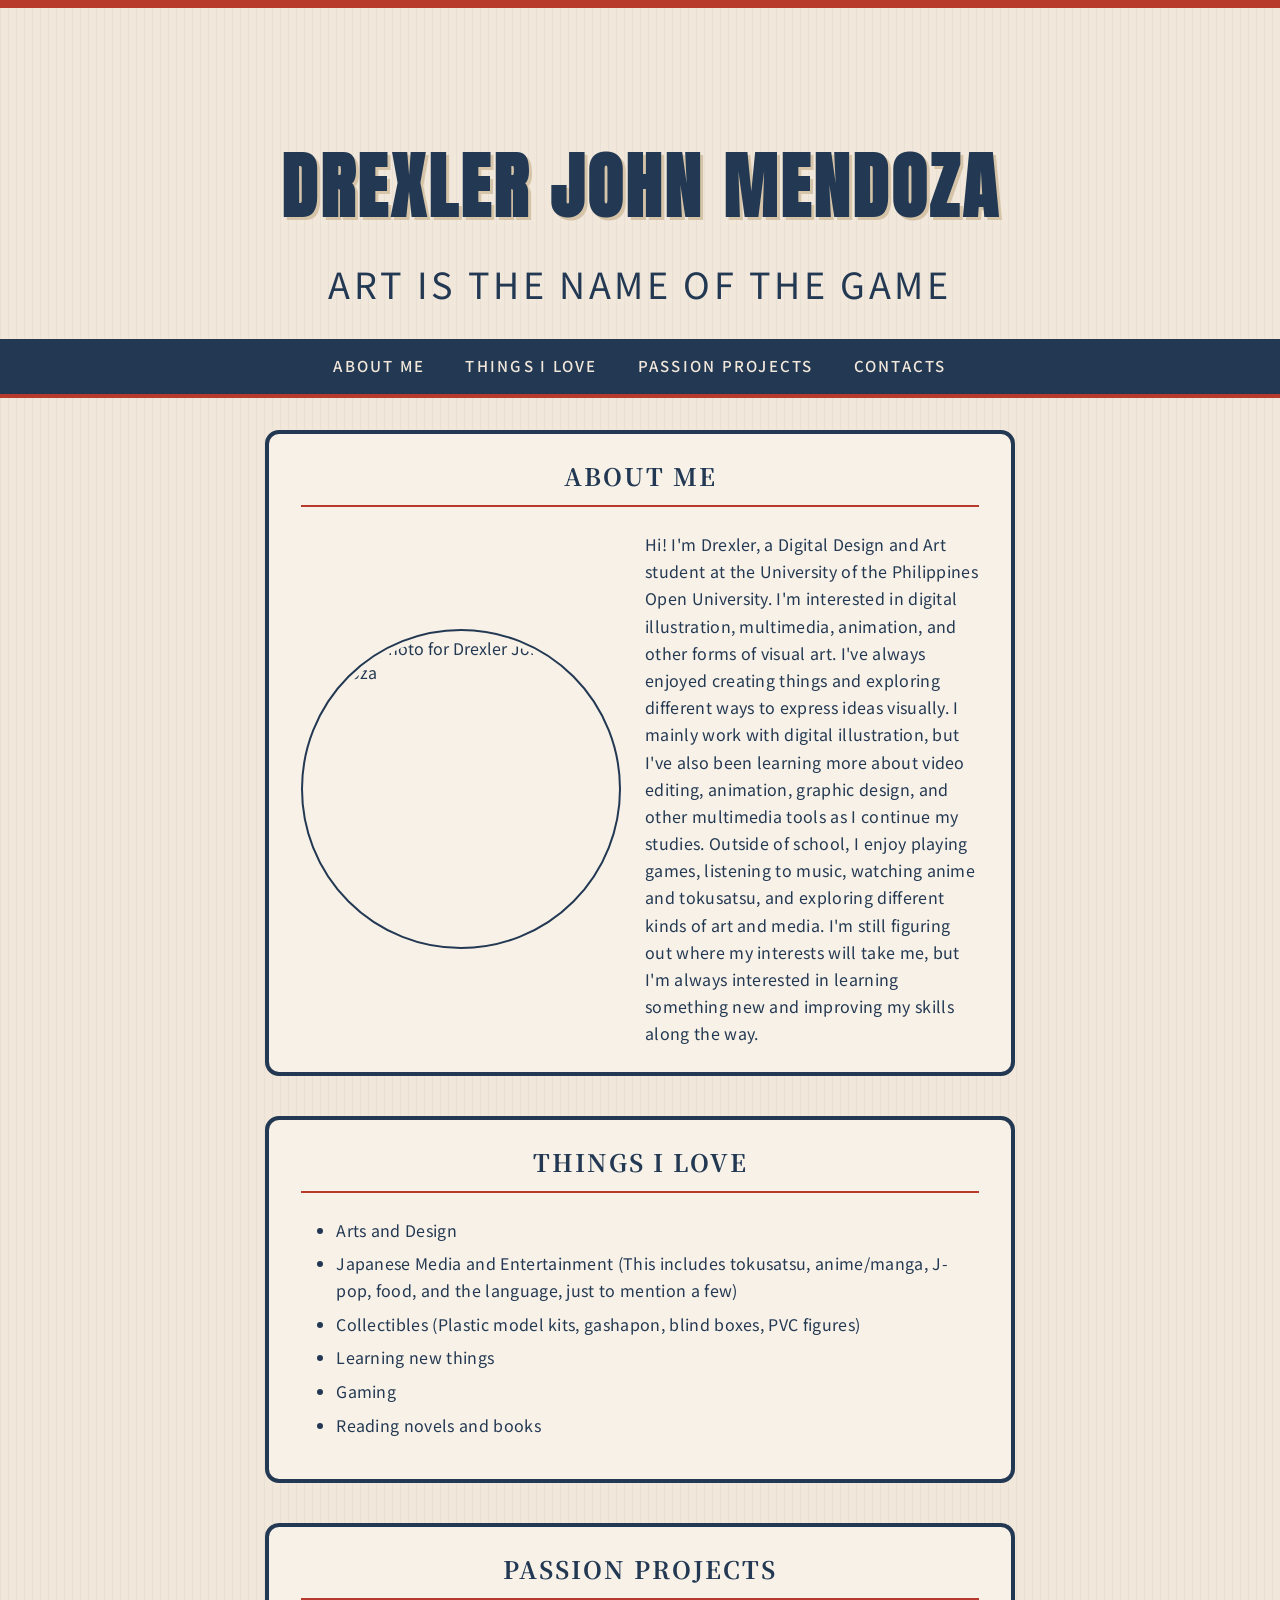
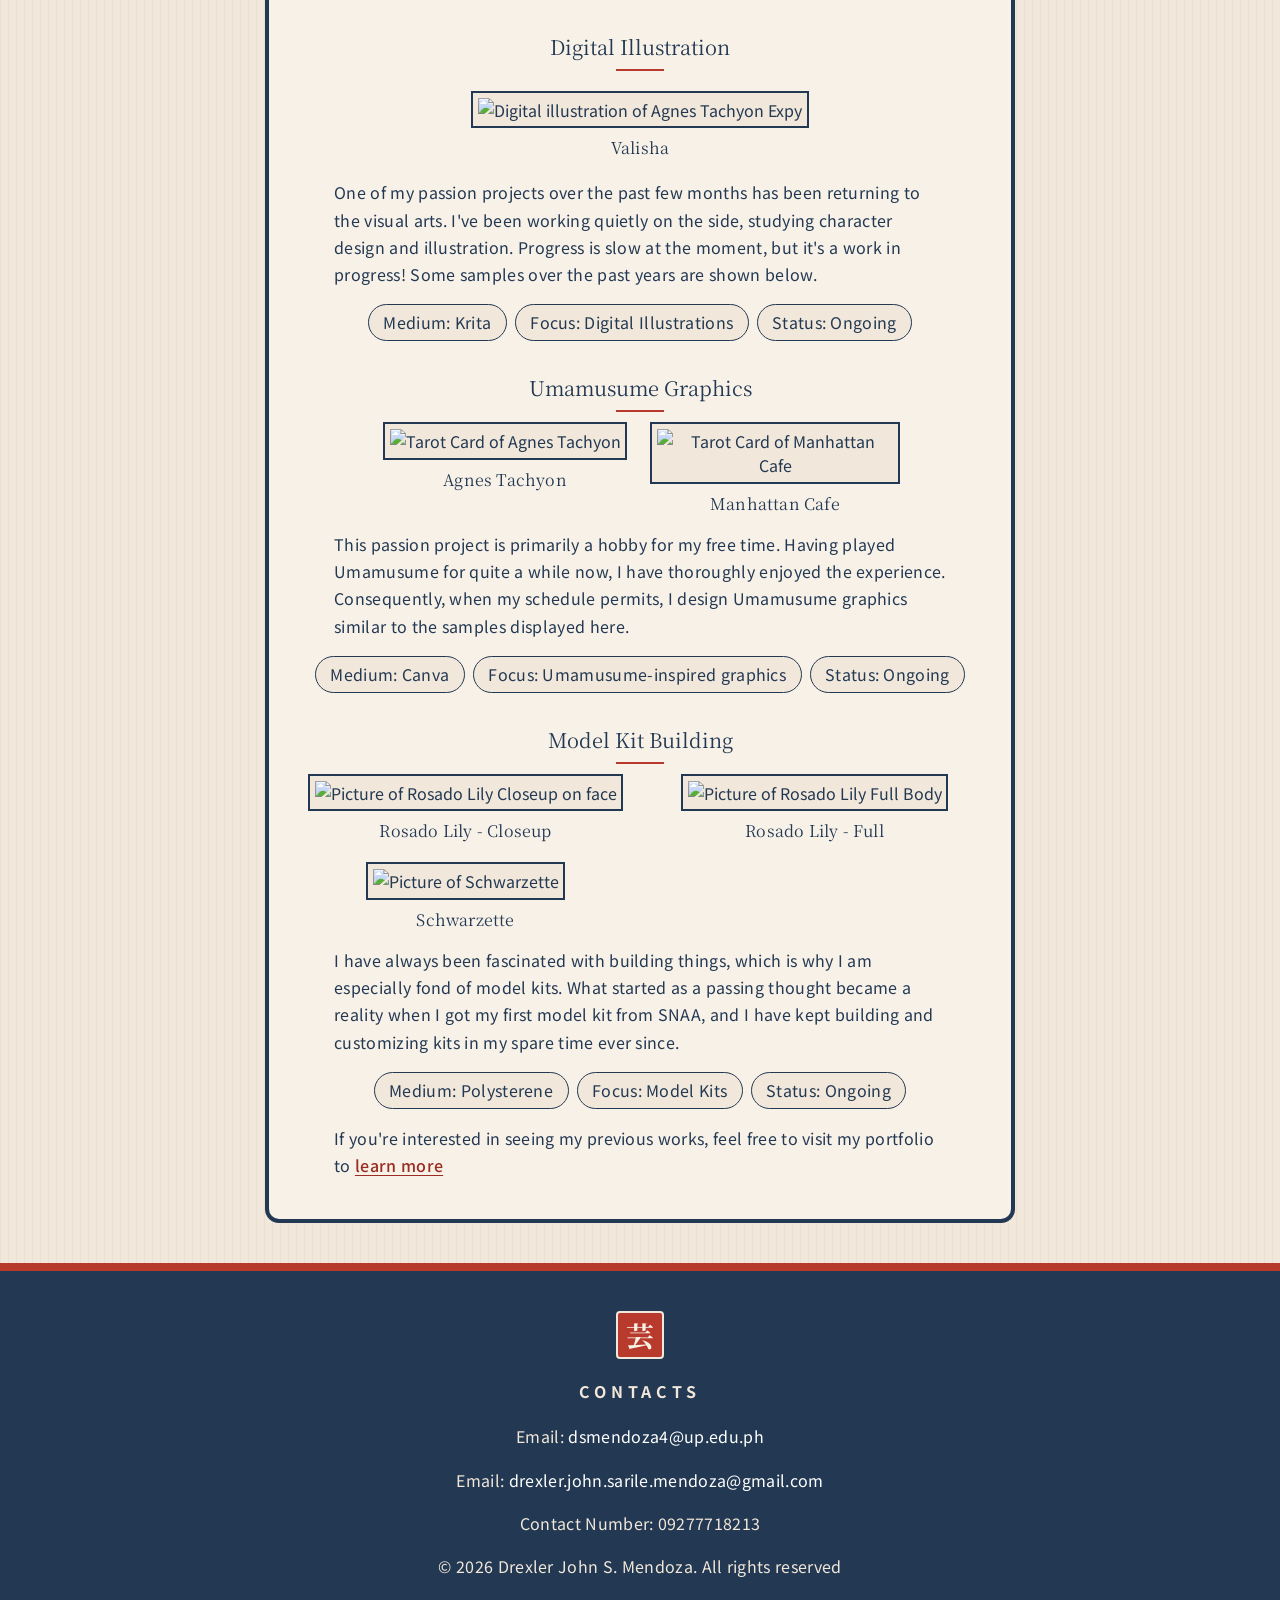
==== index.html @ 9bd87e45 "Add files via upload" ====
<!DOCTYPE html>
<html lang="en">
 
<head>
    <meta charset="UTF-8">
    <meta name="viewport" content="width=device-width, initial-scale=1">
    <title>DJM</title>
 
    <link rel="preconnect" href="https://fonts.googleapis.com">
    <link rel="preconnect" href="https://fonts.gstatic.com" crossorigin>
    <link href="https://fonts.googleapis.com/css2?family=Anton&family=Noto+Sans+JP:wght@400;500;700&family=Noto+Serif+JP:wght@400;700&display=swap" rel="stylesheet">
    <link rel="stylesheet" href="style.css">
</head>
 
<body>
 
    <header>
        <h1>DREXLER JOHN MENDOZA</h1>
        <h2>ART IS THE NAME OF THE GAME</h2>
    </header>
 
    <nav aria-label="Page sections">
        <a href="#about">ABOUT ME</a>
        <a href="#things-i-love">THINGS I LOVE</a>
        <a href="#passion-projects">PASSION PROJECTS</a>
        <a href="#contacts">CONTACTS</a>
    </nav>
 
    <main>
 
        <section id="about">
            <h3>ABOUT ME</h3>
 
            <div class="bio">
            
                <img class="bio-photo"
                     src="../MMS-171-Files/profile-photo.png"
                     alt="Profile photo for Drexler John Mendoza"
                     width="192" height="192">
 
                <p class="bio-text justified">
                    Hi! I'm Drexler, a Digital Design and Art student at the University
                    of the Philippines Open University. I'm interested in digital
                    illustration, multimedia, animation, and other forms of visual art.
                    I've always enjoyed creating things and exploring different ways to
                    express ideas visually. I mainly work with digital illustration,
                    but I've also been learning more about video editing, animation,
                    graphic design, and other multimedia tools as I continue my studies.
                    Outside of school, I enjoy playing games, listening to music,
                    watching anime and tokusatsu, and exploring different kinds of art
                    and media. I'm still figuring out where my interests will take me,
                    but I'm always interested in learning something new and improving
                    my skills along the way.
                </p>
            </div>
        </section>
 
        <section id="things-i-love">
            <h3>THINGS I LOVE</h3>
 
            <ul>
                <li>Arts and Design</li>
                <li>Japanese Media and Entertainment (This includes tokusatsu, anime/manga, J-pop, food, and the language, just to mention a few)</li>
                <li>Collectibles (Plastic model kits, gashapon, blind boxes, PVC figures)</li>
                <li>Learning new things</li>
                <li>Gaming</li>
                <li>Reading novels and books</li>
            </ul>
        </section>
 
        <section id="passion-projects">
            <h3>PASSION PROJECTS</h3>
 
            <article>
                <h4>Digital Illustration</h4>
                <figure>
                    <img src="../MMS-171-Files/Agnes-Fanart.png"
                         alt="Digital illustration of Agnes Tachyon Expy"
                         width="600" height="400">
                    <figcaption>Valisha</figcaption>
                </figure>
 
                <p class="justified">
                    One of my passion projects over the past few months has been returning to the visual arts.
                    I've been working quietly on the side, studying character design and illustration.
                    Progress is slow at the moment, but it's a work in progress! Some samples over the past years
                    are shown below.
                </p>
                <ul>
                    <li>Medium: Krita</li>
                    <li>Focus: Digital Illustrations</li>
                    <li>Status: Ongoing</li>
                </ul>
 
                <h4>Umamusume Graphics</h4>
                <div class="gallery">
                    <figure>
                        <img src="../MMS-171-Files/Agnes.png"
                             alt="Tarot Card of Agnes Tachyon"
                             width="265" height="457">
                        <figcaption>Agnes Tachyon</figcaption>
                    </figure>
 
                    <figure>
                        <img src="../MMS-171-Files/Manhattan.png"
                             alt="Tarot Card of Manhattan Cafe"
                             width="265" height="457">
                        <figcaption>Manhattan Cafe</figcaption>
                    </figure>
                </div>
 
                <p class="justified">
                    This passion project is primarily a hobby for my free time. Having played
                    Umamusume for quite a while now, I have thoroughly enjoyed the experience.
                    Consequently, when my schedule permits, I design Umamusume graphics similar
                    to the samples displayed here.
                </p>
                <ul>
                    <li>Medium: Canva</li>
                    <li>Focus: Umamusume-inspired graphics</li>
                    <li>Status: Ongoing</li>
                </ul>
            
                <h4>Model Kit Building</h4>
                <div class="gallery model-gallery">
 
                    <div class="model-column">
                        <figure>
                            <img src="../MMS-171-Files/rosadocloseup.jpg"
                                 alt="Picture of Rosado Lily Closeup on face"
                                 width="265" height="457">
                            <figcaption>Rosado Lily - Closeup</figcaption>
                        </figure>
 
                        <figure class="figure-kit">
                            <img src="../MMS-171-Files/schwarzette.jpg"
                                 alt="Picture of Schwarzette"
                                 width="265" height="457">
                            <figcaption>Schwarzette</figcaption>
                        </figure>
                    </div>
 
                    <div class="model-column">
                        <figure>
                            <img src="../MMS-171-Files/rosadofull.jpg"
                                 alt="Picture of Rosado Lily Full Body"
                                 width="265" height="457">
                            <figcaption>Rosado Lily - Full</figcaption>
                        </figure>
                    </div>
 
                </div>
 
                <p class="justified">
                    I have always been fascinated with building things, which is why I am especially 
                    fond of model kits. What started as a passing thought became a reality when I got 
                    my first model kit from SNAA, and I have kept building and customizing kits in my 
                    spare time ever since.
                </p>
                <ul>
                    <li>Medium: Polysterene </li>
                    <li>Focus: Model Kits</li>
                    <li>Status: Ongoing</li>
                </ul>
 
                <p>
                    If you're interested in seeing my previous works, feel free to visit my portfolio to
                    <a href="https://sites.google.com/up.edu.ph/djmeportfolio-mms100/home">learn more</a>
                </p>
            </article>
        </section>
 
    </main>
 
    <footer id="contacts">
        
        <span class="hanko" lang="ja" aria-hidden="true">芸</span>

        <h2>CONTACTS</h2>
 
        <p>
            Email:
            <a href="mailto:dsmendoza4@up.edu.ph">dsmendoza4@up.edu.ph</a>
        </p>
 
        <p>
            Email:
            <a href="mailto:drexler.john.sarile.mendoza@gmail.com">drexler.john.sarile.mendoza@gmail.com</a>
        </p>
 
        <p>Contact Number: 09277718213</p>
 
        <p>&copy; 2026 Drexler John S. Mendoza. All rights reserved</p>
    </footer>
 
</body>
</html>
---- style.css ----
*,
*::before,
*::after {
    box-sizing: border-box;
}

body {
    font-family: "Noto Sans JP", Verdana, Arial, sans-serif;
    margin: 0;
    background-color: #f1e7da;
    background-image: repeating-linear-gradient(
        90deg,
        rgba(35, 57, 83, 0.04) 0,
        rgba(35, 57, 83, 0.04) 1px,
        transparent 1px,
        transparent 8px
    );
    color: #233953;
}

h1 {
    font-family: "Anton", Impact, "Arial Narrow", sans-serif;
    font-size: 4.5rem;
    text-align: center;
    letter-spacing: 3px;
    margin-top: 0.5rem;
    margin-bottom: 1rem;
    text-shadow: 3px 3px 0 #d6c4a8;
}

h2 {
    font-size: 2.25rem;
    font-weight: 400;
    text-align: center;
    letter-spacing: 0.1em;
    margin-top: 0;
    margin-bottom: 1.875rem;
}

h3 {
    font-size: 1.5rem;
    text-align: center;
    letter-spacing: 2px;
    margin-top: 0;
    margin-bottom: 1.5rem;
    padding-bottom: 0.75rem;
    border-bottom: 2px solid #b83a2d;
}

h4 {
    font-size: 1.25rem;
    font-weight: 400;
    text-align: center;
    margin-top: 2rem;
    margin-bottom: 0.625rem;
}

h4::after {
    content: "";
    display: block;
    width: 3rem;
    height: 2px;
    margin: 0.5rem auto 0;
    background-color: #b83a2d;
}

h3,
h4,
figcaption,
.hanko {
    font-family: "Noto Serif JP", "Yu Mincho", Georgia, "Times New Roman", serif;
}

p {
    font-size: 1rem;
    line-height: 1.7;
    letter-spacing: 0.02em;
    text-align: left;
}

ul {
    line-height: 1.7;
    padding-left: 2.2rem;
}

li {
    margin-bottom: 0.4rem;
    letter-spacing: 0.02em;
}

header {
    padding: 1.25rem 1.25rem 0;
    border-top: 0.5rem solid #b83a2d;
}

header::before {
    content: "";
    display: block;
    width: 6rem;
    height: 6rem;
    margin: 0 auto 0.5rem;
    background-image: url("../MMS-171-Files/crest.png");
    background-size: contain;
    background-repeat: no-repeat;
    background-position: center;
}

nav {
    position: sticky;
    top: 0;
    z-index: 10;
    display: flex;
    justify-content: center;
    flex-wrap: wrap;
    gap: 0.5rem 1.5rem;
    padding: 0.75rem 1.25rem;
    background-color: #233953;
    border-bottom: 0.25rem solid #b83a2d;
}

nav a {
    color: #f1e7da;
    font-size: 0.9375rem;
    font-weight: 500;
    letter-spacing: 0.15em;
    text-decoration: none;
    padding: 0.25rem 0.5rem;
    border-bottom: 2px solid transparent;
}

nav a:hover {
    color: #e0b84f;
    border-bottom-color: #b83a2d;
}

nav a:focus-visible,
footer a:focus-visible {
    outline: 3px solid #e0b84f;
    outline-offset: 3px;
}

main {
    padding: 2rem 1.25rem 0;
}

main a {
    color: #9b2c22;
    font-weight: 500;
    text-decoration: underline;
    text-underline-offset: 0.2em;
}

main a:hover {
    color: #233953;
}

main a:focus-visible {
    outline: 3px solid #233953;
    outline-offset: 3px;
}

section {
    max-width: 750px;
    margin: 0 auto 2.5rem;
    padding: 1.5rem 2rem;
    background-color: #f8f1e7;
    border: 4px solid #233953;
    border-radius: 0.875rem;
    scroll-margin-top: 5rem;
}

section:target {
    border-color: #b83a2d;
}

section p {
    max-width: 68ch;
    margin-left: auto;
    margin-right: auto;
}

.bio {
    display: flex;
    align-items: center;
    gap: 1.5rem;
}

.bio-photo {
    flex: 0 0 auto;
    width: 20rem;
    height: 20rem;
    object-fit: cover;
    padding: 0.3rem;
    background-color: #f8f1e7;
    border: 2px solid #233953;
    border-radius: 50%;
}

.bio-text {
    flex: 1;
    margin: 0;
}

article ul {
    display: flex;
    flex-wrap: wrap;
    justify-content: center;
    gap: 0.5rem;
    list-style: none;
    padding-left: 0;
}

article li {
    margin: 0;
    padding: 0.25rem 0.9rem;
    border: 1px solid #233953;
    border-radius: 2rem;
    background-color: #f1e7da;
}

img {
    max-width: 100%;
    height: auto;
}

figure {
    margin: 1.25rem 0;
    text-align: center;
}

figure img {
    padding: 0.3rem;
    background-color: #f1e7da;
    border: 2px solid #233953;
}

figcaption {
    font-size: 1rem;
    letter-spacing: 0.2px;
    margin-top: 0.5rem;
}

.gallery {
    display: flex;
    gap: 1.25rem;
    justify-content: center;
    flex-wrap: wrap;
}

.gallery figure {
    flex: 1 1 15.625rem;
    max-width: 15.625rem;
    margin: 0;
}

.model-gallery {
    align-items: flex-start;
}

.model-column {
    flex: 1;
    min-width: 0;
    display: flex;
    flex-direction: column;
    gap: 1.25rem;
}

.model-column figure {
    width: 100%;
    max-width: none;
    flex: none;
    margin: 0;
}

.model-column img {
    width: 100%;
}

footer {
    background-color: #233953;
    color: #f1e7da;
    text-align: center;
    margin-top: 2rem;
    padding: 2.5rem 1.25rem;
    border-top: 0.5rem solid #b83a2d;
}

footer h2 {
    font-size: 1rem;
    font-weight: bold;
    letter-spacing: 0.3em;
    margin-bottom: 1.25rem;
}

footer p {
    text-align: center;
}

footer a {
    color: #ffffff;
    text-decoration: none;
}

footer a:hover {
    color: #e0b84f;
}

.hanko {
    display: flex;
    align-items: center;
    justify-content: center;
    width: 3rem;
    height: 3rem;
    margin: 0 auto 1.25rem;
    font-size: 1.75rem;
    font-weight: 700;
    color: #f8f1e7;
    background-color: #b83a2d;
    border: 2px solid #f1e7da;
    border-radius: 0.25rem;
}

@media (max-width: 600px) {

    h1 {
        font-size: 2.75rem;
    }

    h2 {
        font-size: 1.5rem;
    }

    section {
        padding: 1.25rem 1rem;
    }

    .bio {
        flex-direction: column;
    }

    .bio-photo {
        width: 12rem;
        height: 12rem;
    }

    .bio-text {
        width: 100%;
    }

    .model-gallery {
        flex-direction: column;
    }

    .model-column {
        width: 100%;
        flex: none;
    }
}
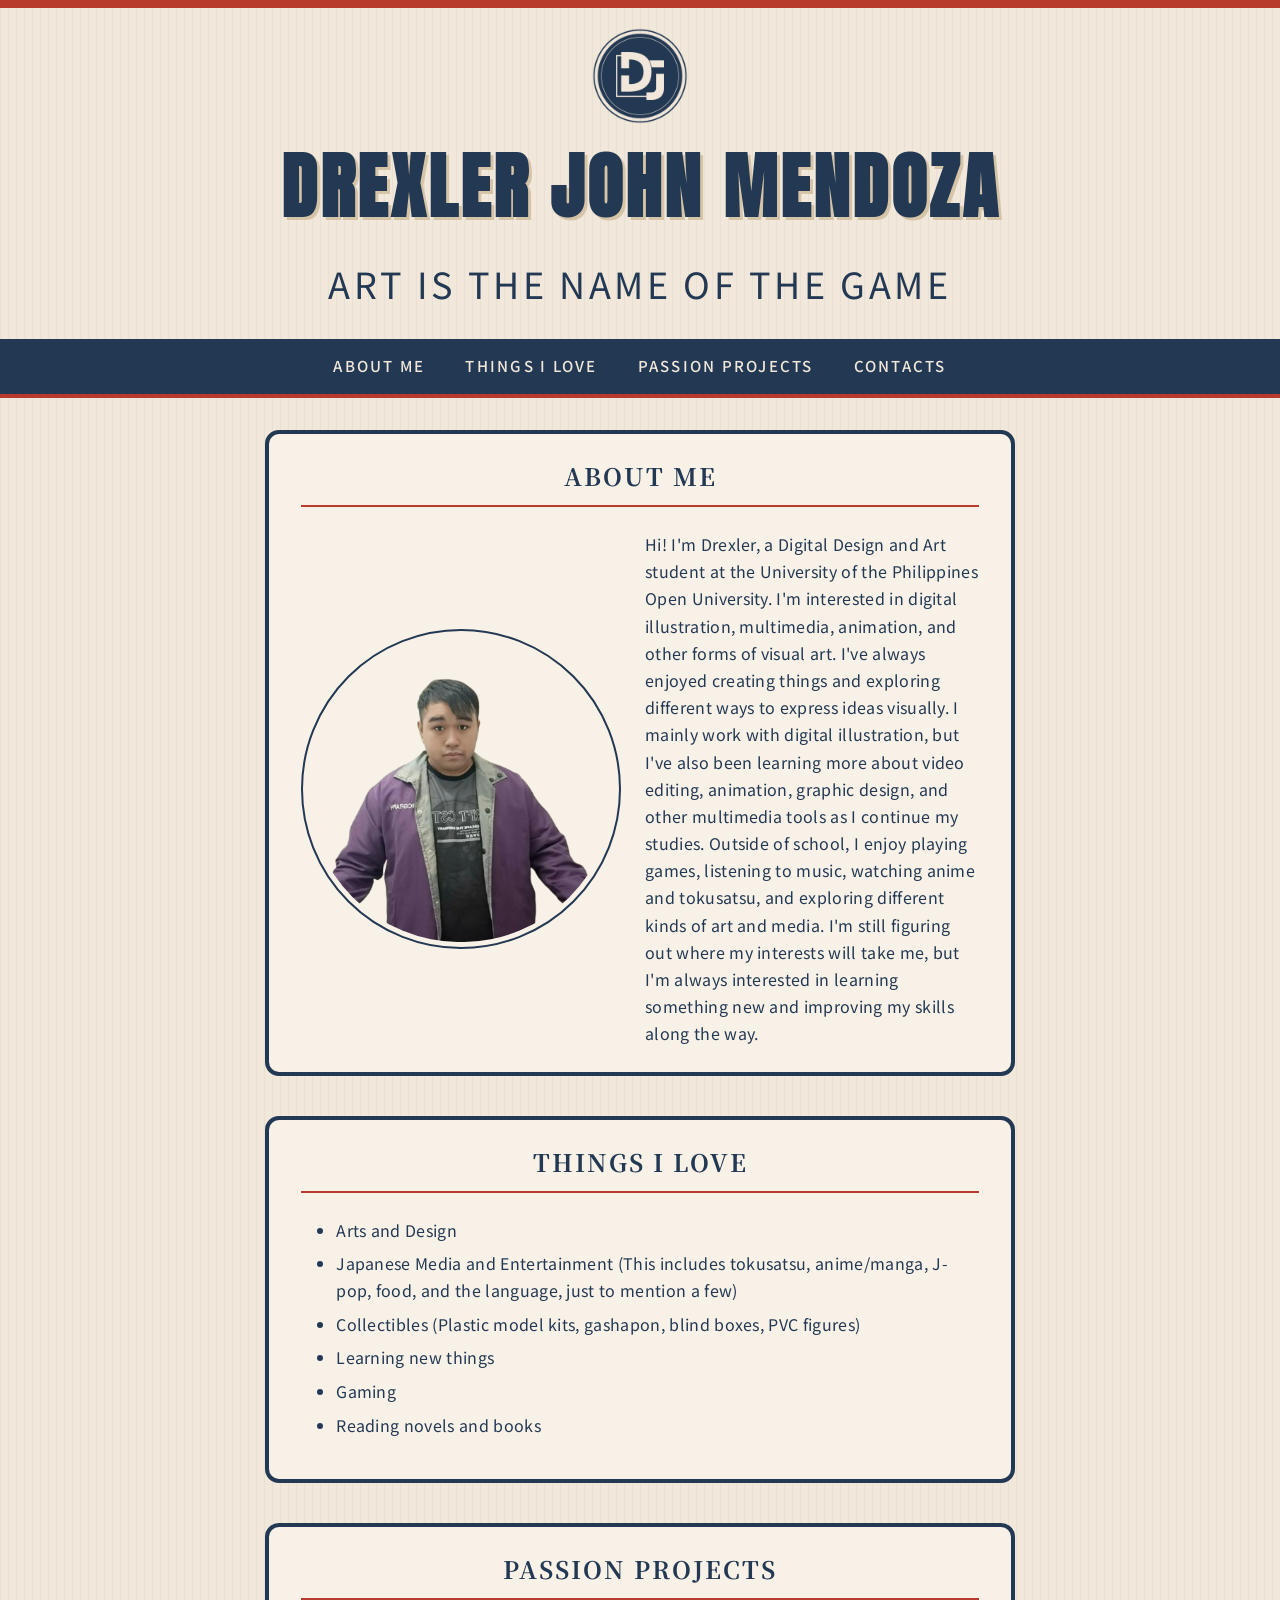
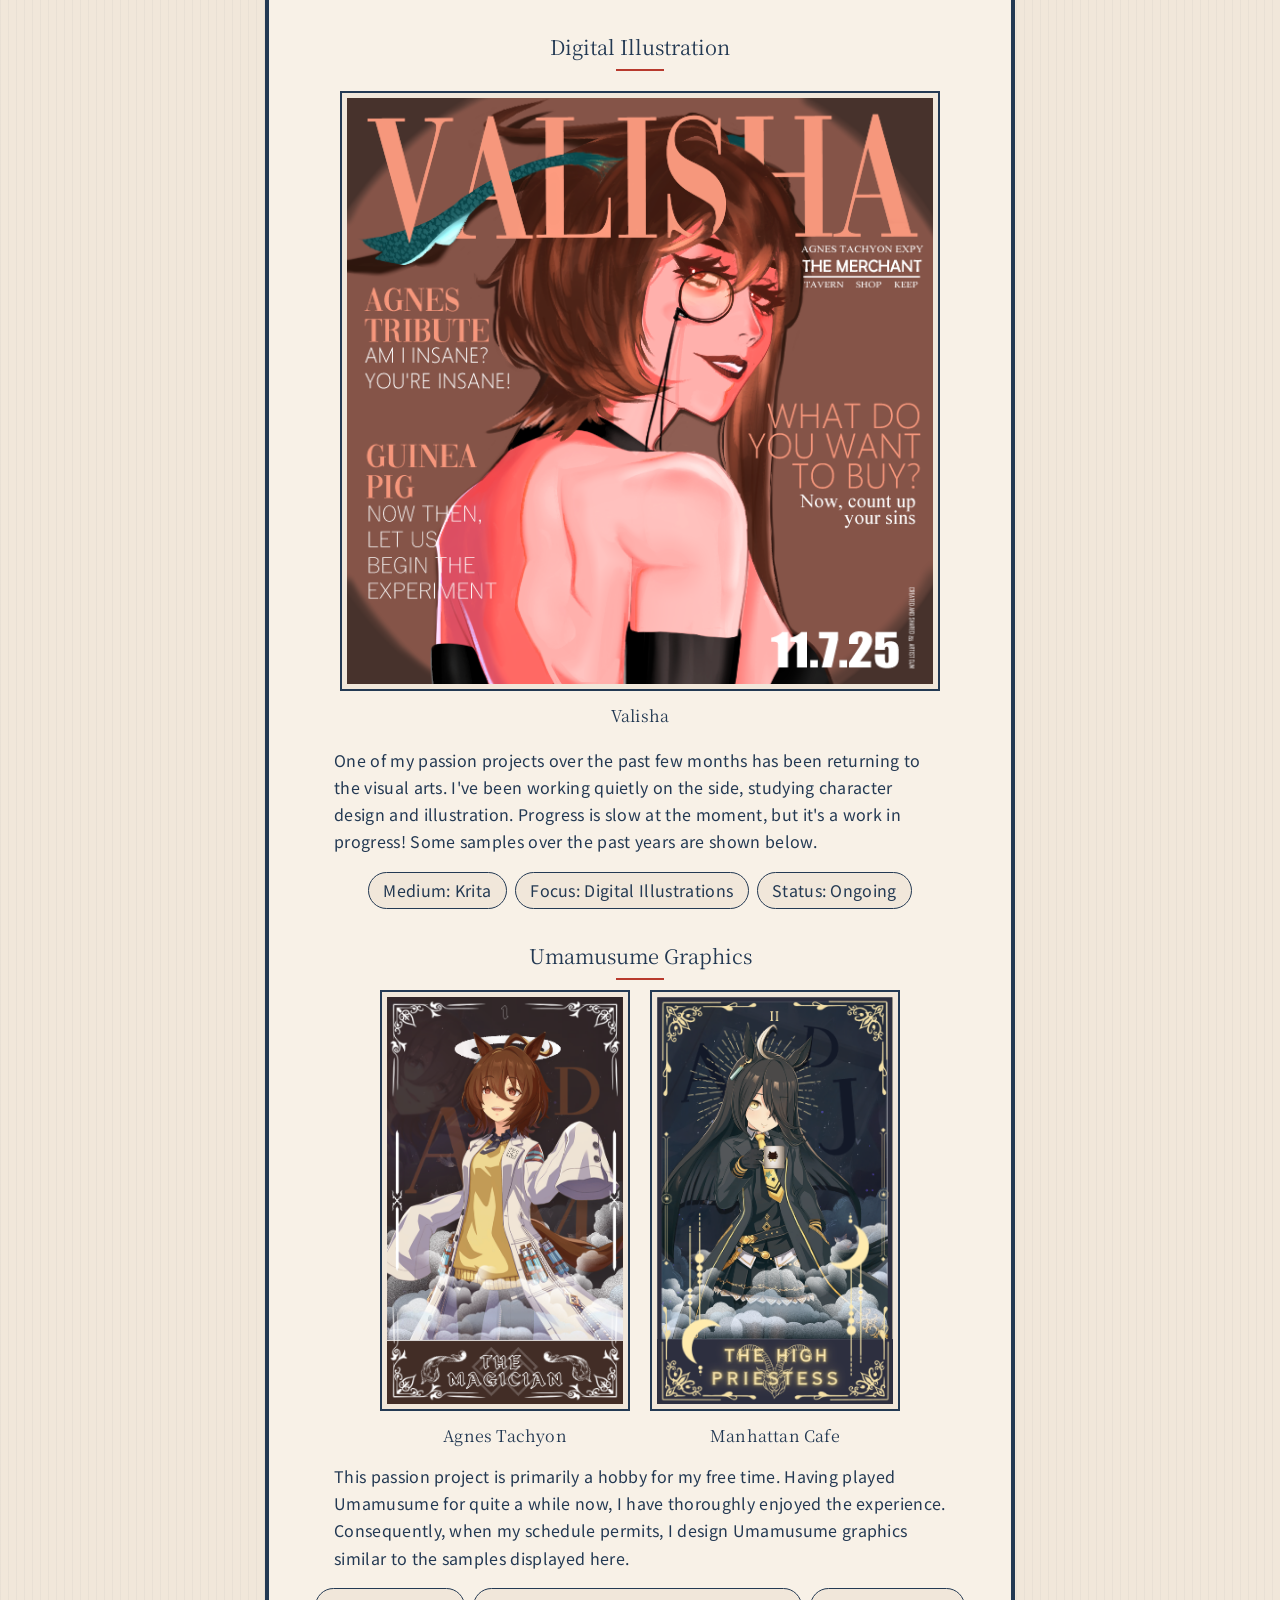
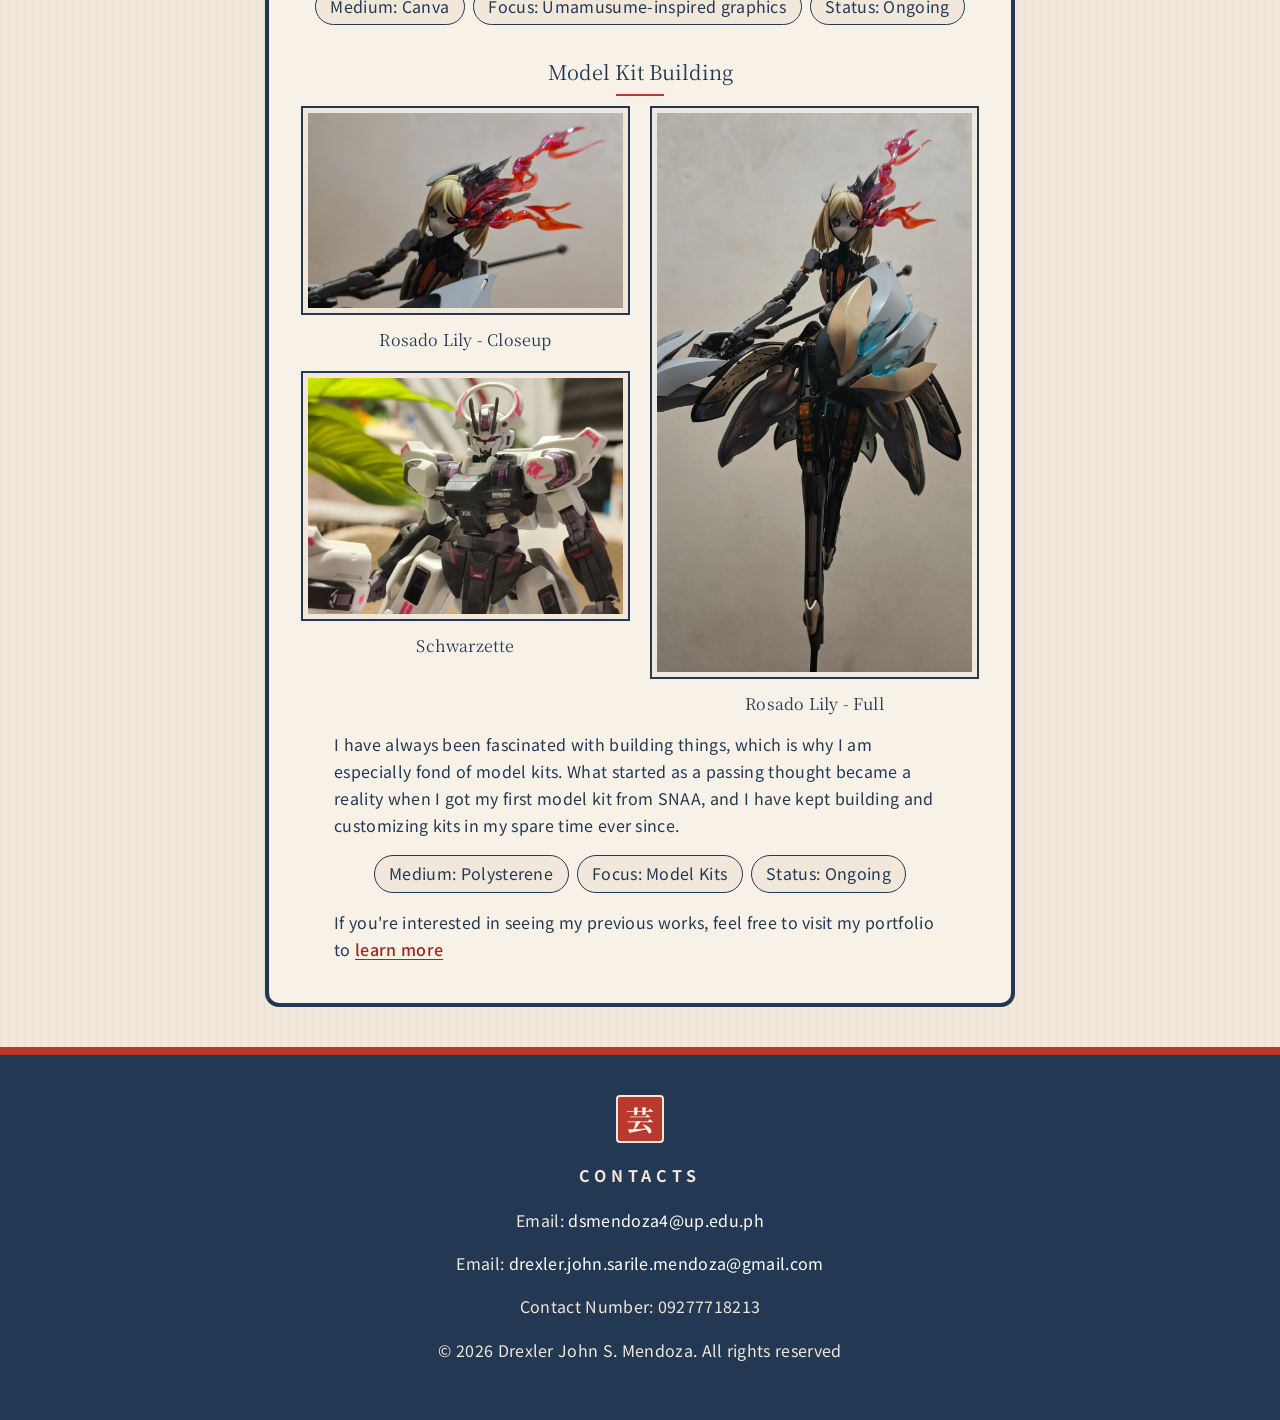
==== commit 9a9ca869: "Update index.html" ====
--- a/index.html
+++ b/index.html
@@ -34,7 +34,7 @@
             <div class="bio">
             
                 <img class="bio-photo"
-                     src="../MMS-171-Files/profile-photo.png"
+                     src="MMS-171-Files/profile-photo.png"
                      alt="Profile photo for Drexler John Mendoza"
                      width="192" height="192">
  
@@ -74,7 +74,7 @@
             <article>
                 <h4>Digital Illustration</h4>
                 <figure>
-                    <img src="../MMS-171-Files/Agnes-Fanart.png"
+                    <img src="MMS-171-Files/Agnes-Fanart.png"
                          alt="Digital illustration of Agnes Tachyon Expy"
                          width="600" height="400">
                     <figcaption>Valisha</figcaption>
@@ -95,14 +95,14 @@
                 <h4>Umamusume Graphics</h4>
                 <div class="gallery">
                     <figure>
-                        <img src="../MMS-171-Files/Agnes.png"
+                        <img src="MMS-171-Files/Agnes.png"
                              alt="Tarot Card of Agnes Tachyon"
                              width="265" height="457">
                         <figcaption>Agnes Tachyon</figcaption>
                     </figure>
  
                     <figure>
-                        <img src="../MMS-171-Files/Manhattan.png"
+                        <img src="MMS-171-Files/Manhattan.png"
                              alt="Tarot Card of Manhattan Cafe"
                              width="265" height="457">
                         <figcaption>Manhattan Cafe</figcaption>
@@ -126,14 +126,14 @@
  
                     <div class="model-column">
                         <figure>
-                            <img src="../MMS-171-Files/rosadocloseup.jpg"
+                            <img src="MMS-171-Files/rosadocloseup.jpg"
                                  alt="Picture of Rosado Lily Closeup on face"
                                  width="265" height="457">
                             <figcaption>Rosado Lily - Closeup</figcaption>
                         </figure>
  
                         <figure class="figure-kit">
-                            <img src="../MMS-171-Files/schwarzette.jpg"
+                            <img src="MMS-171-Files/schwarzette.jpg"
                                  alt="Picture of Schwarzette"
                                  width="265" height="457">
                             <figcaption>Schwarzette</figcaption>
@@ -142,7 +142,7 @@
  
                     <div class="model-column">
                         <figure>
-                            <img src="../MMS-171-Files/rosadofull.jpg"
+                            <img src="MMS-171-Files/rosadofull.jpg"
                                  alt="Picture of Rosado Lily Full Body"
                                  width="265" height="457">
                             <figcaption>Rosado Lily - Full</figcaption>
@@ -194,4 +194,4 @@
     </footer>
  
 </body>
-</html>+</html>
